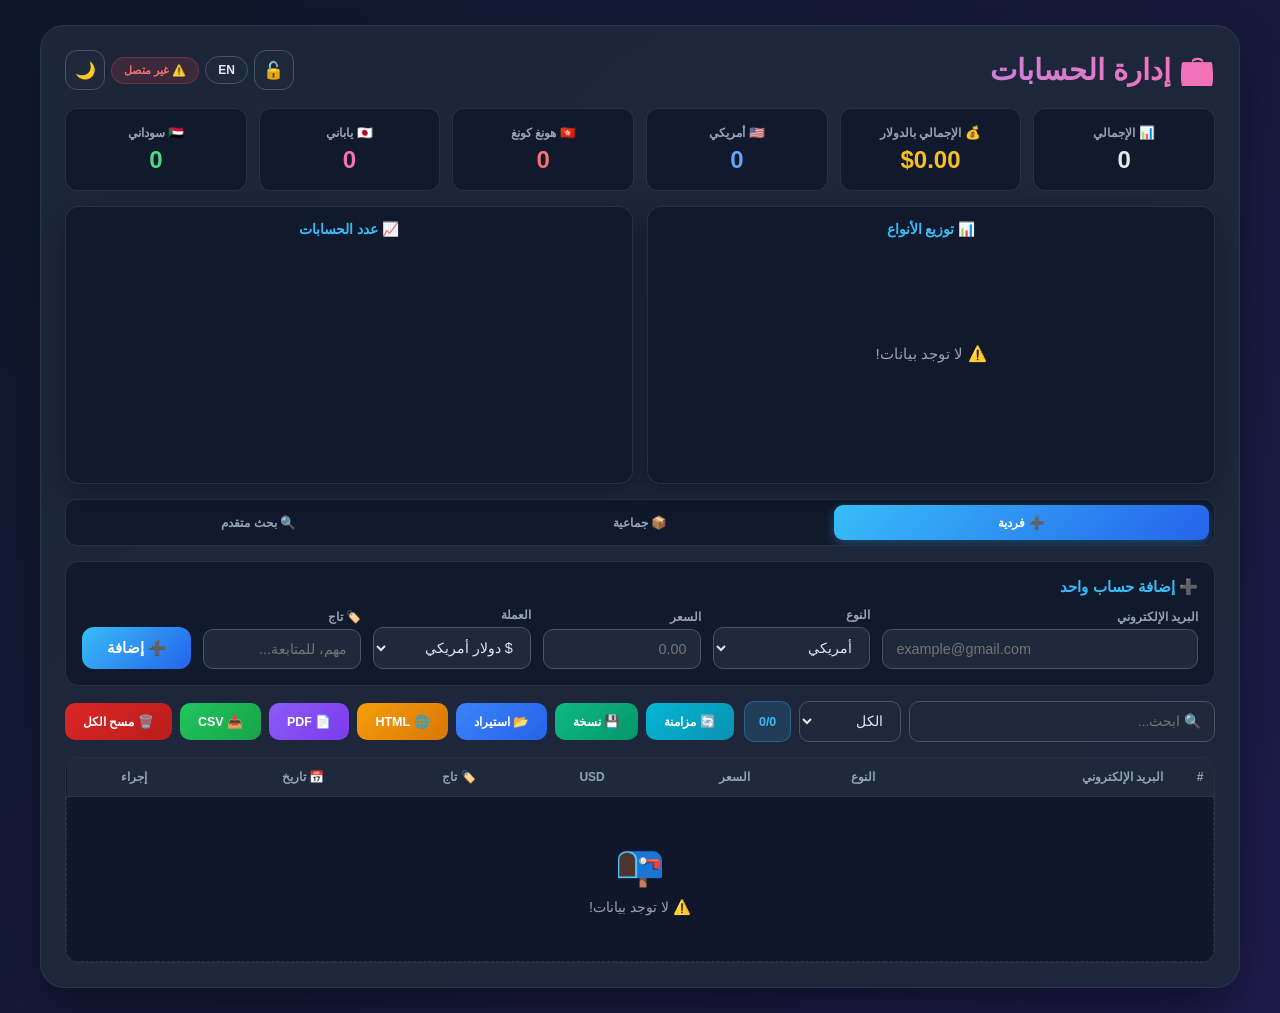
==== index.html @ 97b6fb20 "Add files via upload" ====
<!DOCTYPE html>
<html lang="ar" dir="rtl">
<head>
<meta charset="UTF-8">
<meta name="viewport" content="width=device-width,initial-scale=1">
<title data-i18n="title">إدارة الحسابات</title>
<link rel="stylesheet" href="style.css">
<link rel="manifest" href="manifest.json">
<meta name="theme-color" content="#0f172a">
<meta name="apple-mobile-web-app-capable" content="yes">
<meta name="apple-mobile-web-app-status-bar-style" content="black-translucent">
<meta name="apple-mobile-web-app-title" content="حساباتي">
</head>
<body>
<div class="c">
<div class="hd">
<h1>💼 <span data-i18n="appTitle">إدارة الحسابات</span></h1>
<div class="hd-actions">
<button class="lang-btn" onclick="toggleLang()" id="langBtn">EN</button>
<span class="ss syncing" id="ss">⏳</span>
<button class="ib" onclick="toggleTheme()" id="tb">🌙</button>
</div>
</div>

<div class="sg">
<div class="sc" onclick="filterByType('all')"><span class="l" data-i18n="total">📊 الإجمالي</span><span class="v" id="tc">0</span></div>
<div class="sc"><span class="l" data-i18n="usdTotal">💰 USD</span><span class="v gold" id="tu">$0.00</span></div>
<div class="sc" onclick="filterByType('أمريكي')"><span class="l">🇺🇸 <span data-i18n="american">أمريكي</span></span><span class="v blue" id="ta">0</span></div>
<div class="sc" onclick="filterByType('هونغ كونغ')"><span class="l">🇭🇰 <span data-i18n="hongkong">هونغ كونغ</span></span><span class="v red" id="th">0</span></div>
<div class="sc" onclick="filterByType('ياباني')"><span class="l">🇯🇵 <span data-i18n="japanese">ياباني</span></span><span class="v pink" id="tj">0</span></div>
<div class="sc" onclick="filterByType('سوداني')"><span class="l">🇸🇩 <span data-i18n="sudanese">سوداني</span></span><span class="v sudan" id="tsd">0</span></div>
</div>

<div class="charts-row">
<div class="chart-card">
<h4 data-i18n="pieChart">📊 توزيع الأنواع</h4>
<svg id="pieChart" viewBox="0 0 200 200"></svg>
</div>
<div class="chart-card">
<h4 data-i18n="barChart">📈 عدد الحسابات</h4>
<svg id="barChart" viewBox="0 0 400 200"></svg>
</div>
</div>

<div class="tb">
<button class="tbb active" onclick="switchTab('single',this)" data-i18n="single">➕ فردية</button>
<button class="tbb" onclick="switchTab('bulk',this)" data-i18n="bulk">📦 جماعية</button>
<button class="tbb" onclick="switchTab('filters',this)" data-i18n="advancedFilters">🔍 بحث متقدم</button>
</div>

<div class="tc active" id="tab-single">
<h3 data-i18n="addSingle">➕ إضافة حساب واحد</h3>
<div class="af">
<div class="fg"><label data-i18n="email">البريد الإلكتروني</label><input type="email" id="ei" placeholder="example@gmail.com" dir="ltr"></div>
<div class="fg"><label data-i18n="type">النوع</label>
<select id="ti" onchange="updateFF()">
<option value="أمريكي" data-i18n="american">🇺🇸 أمريكي</option>
<option value="هونغ كونغ" data-i18n="hongkong">🇭🇰 هونغ كونغ</option>
<option value="ياباني" data-i18n="japanese">🇯🇵 ياباني</option>
<option value="سوداني" data-i18n="sudanese">🇸🇩 سوداني</option>
</select></div>
<div class="fg" id="pg"><label data-i18n="price">السعر</label><input type="number" id="pi" placeholder="0.00" min="0" step="0.01"></div>
<div class="fg"><label data-i18n="currency">العملة</label><select id="ci" onchange="updateCurrencyDisplay()"></select></div>
<div class="fg" id="tagGroup"><label data-i18n="tag">🏷️ تاج (اختياري)</label><input type="text" id="tagi" placeholder="مهم، للمتابعة..." maxlength="30"></div>
<button onclick="addAccount()" data-i18n="addBtn">➕ إضافة</button>
</div>
</div>

<div class="tc" id="tab-bulk">
<h3 data-i18n="addBulk">📦 إضافة جماعية</h3>
<div class="hb">
<strong data-i18n="hintTitle">🧠 النظام يستوعب أي صيغة:</strong><br>
<code>user@gmail.com 50 أمريكي مهم</code><br>
<code>ahmed@gmail.com سوداني</code><br>
<code>test@x.com 100 SAR مميز</code>
</div>
<div class="bf">
<textarea id="bi" placeholder="الصق الإيميلات هنا..."></textarea>
<div class="bo">
<div class="fg"><label data-i18n="defaultType">النوع الافتراضي</label><select id="bdt"><option value="أمريكي" data-i18n="american">🇺🇸 أمريكي</option><option value="هونغ كونغ" data-i18n="hongkong">🇭🇰 هونغ كونغ</option><option value="ياباني" data-i18n="japanese">🇯🇵 ياباني</option><option value="سوداني" data-i18n="sudanese">🇸🇩 سوداني</option></select></div>
<div class="fg"><label data-i18n="duplicate">التكرار</label><select id="bda"><option value="skip" data-i18n="skip">تخطي</option><option value="update" data-i18n="update">تحديث</option></select></div>
</div>
<div class="ba">
<button class="p" onclick="bulkAdd()" data-i18n="addAll">📥 إضافة الكل</button>
<button class="s" onclick="loadExample()" data-i18n="example">📋 مثال</button>
<button class="s" onclick="clearBulkInput()" data-i18n="clear">🧹 تفريغ</button>
</div>
</div>
</div>

<div class="tc" id="tab-filters">
<h3 data-i18n="advancedSearch">🔍 بحث متقدم</h3>
<div class="af" style="display:flex;flex-direction:column;gap:12px">
<div class="fg"><label data-i18n="priceFrom">السعر من (USD)</label><input type="number" id="pFrom" placeholder="0" min="0" step="0.01"></div>
<div class="fg"><label data-i18n="priceTo">السعر إلى (USD)</label><input type="number" id="pTo" placeholder="9999" min="0" step="0.01"></div>
<div class="fg"><label data-i18n="dateFrom">التاريخ من</label><input type="date" id="dFrom"></div>
<div class="fg"><label data-i18n="dateTo">التاريخ إلى</label><input type="date" id="dTo"></div>
<button onclick="applyAdvancedFilter()" data-i18n="applyFilter">🔍 تطبيق البحث</button>
<button onclick="clearAdvancedFilter()" style="background:#475569" data-i18n="clearFilter">🧹 مسح البحث</button>
</div>
</div>

<div class="ct">
<div class="sr">
<input type="text" id="si" placeholder="🔍 ابحث..." oninput="renderAccounts()" data-i18n="search">
<select id="ft" onchange="renderAccounts()">
<option value="all" data-i18n="all">الكل</option>
<option value="أمريكي" data-i18n="american">🇺🇸 أمريكي</option>
<option value="هونغ كونغ" data-i18n="hongkong">🇭🇰 هونغ كونغ</option>
<option value="ياباني" data-i18n="japanese">🇯🇵 ياباني</option>
<option value="سوداني" data-i18n="sudanese">🇸🇩 سوداني</option>
</select>
<span class="fc" id="fc">0/0</span>
</div>
<div class="ar">
<button class="bn sync" onclick="forceSync()" data-i18n="sync">🔄 مزامنة</button>
<button class="bn backup" onclick="exportBackup()" data-i18n="backup">💾 نسخة</button>
<button class="bn restore" onclick="triggerImport()" data-i18n="restore">📂 استيراد</button>
<button class="bn html" onclick="exportToHTML()" data-i18n="html">🌐 HTML</button>
<button class="bn pdf" onclick="exportToPDF()" data-i18n="pdf">📄 PDF</button>
<button class="bn csv" onclick="exportToCSV()" data-i18n="csv">📥 CSV</button>
<button class="bn clear" onclick="openClearModal()" data-i18n="clearAll">🗑️ مسح الكل</button>
</div>
<input type="file" id="if" accept=".json" style="display:none" onchange="importBackup(event)">
</div>

<div class="av">
<div class="cs" id="cc"></div>
<div class="tv">
<div class="tw">
<table>
<thead><tr>
<th style="width:40px">#</th>
<th data-i18n="email">البريد</th>
<th data-i18n="type">النوع</th>
<th data-i18n="price">السعر</th>
<th>USD</th>
<th data-i18n="tag">🏷️ تاج</th>
<th data-i18n="date">📅 تاريخ</th>
<th style="width:90px" data-i18n="actions">إجراء</th>
</tr></thead>
<tbody id="at"></tbody>
</table>
</div>
</div>
</div>
</div>

<div class="mo" id="cm">
<div class="m">
<h3 data-i18n="confirmClear">⚠️ تأكيد المسح</h3>
<p data-i18n="confirmClearMsg">هل أنت متأكد من مسح جميع الحسابات؟ لا يمكن التراجع!</p>
<div class="ma">
<button class="mc" onclick="closeClearModal()" data-i18n="cancel">❌ إلغاء</button>
<button class="mf" onclick="confirmClearAll()" data-i18n="delete">🗑️ مسح</button>
</div>
</div>
</div>

<div class="ts" id="tst"></div>

<script src="auth.js"></script>
<script src="lang.js"></script>
<script src="app.js"></script>
<script>
if('serviceWorker' in navigator){navigator.serviceWorker.register('sw.js').catch(e=>console.log('SW fail',e))}
</script>
</body>
</html>
---- style.css ----
:root{--bg:linear-gradient(135deg,#0f172a,#1e1b4b);--cb:rgba(30,41,59,.9);--br:rgba(51,65,85,.6);--tx:#e2e8f0;--tx2:#94a3b8;--ib:#1e293b;--ibr:#475569;--sb:rgba(15,23,42,.8);--ci:rgba(15,23,42,.6);--sh:0 10px 30px rgba(0,0,0,.3)}
body.light-mode{--bg:linear-gradient(135deg,#f0f4f8,#e2e8f0);--cb:rgba(255,255,255,.98);--br:#cbd5e1;--tx:#1e293b;--tx2:#64748b;--ib:#f8fafc;--ibr:#cbd5e1;--sb:#fff;--ci:#f8fafc;--sh:0 10px 30px rgba(0,0,0,.08)}
*{margin:0;padding:0;box-sizing:border-box;font-family:'Segoe UI',Tahoma,sans-serif;transition:background-color .3s,color .3s,border-color .3s}
body{background:var(--bg);color:var(--tx);padding:12px;min-height:100vh;display:flex;flex-direction:column;align-items:center}
.c{width:100%;max-width:1200px;background:var(--cb);backdrop-filter:blur(12px);border-radius:20px;padding:16px;box-shadow:0 25px 50px -12px rgba(0,0,0,.5);border:1px solid var(--br)}
.hd{display:flex;justify-content:space-between;align-items:center;margin-bottom:18px;gap:10px;flex-wrap:wrap}
.hd h1{font-size:1.25rem;background:linear-gradient(to right,#38bdf8,#a78bfa,#f472b6);-webkit-background-clip:text;-webkit-text-fill-color:transparent;font-weight:800;flex:1;min-width:150px}
.hd-actions{display:flex;gap:6px;align-items:center;flex-wrap:wrap}
.ib{background:var(--ib);border:1px solid var(--ibr);color:var(--tx);width:40px;height:40px;border-radius:12px;cursor:pointer;font-size:1.05rem;display:flex;align-items:center;justify-content:center;flex-shrink:0}
.ib:active{transform:scale(.95)}
.ss{font-size:.7rem;padding:6px 12px;border-radius:50px;font-weight:700;white-space:nowrap}
.ss.online{background:rgba(34,197,94,.15);color:#4ade80;border:1px solid rgba(34,197,94,.3)}
.ss.offline{background:rgba(239,68,68,.15);color:#f87171;border:1px solid rgba(239,68,68,.3)}
.ss.syncing{background:rgba(251,191,36,.15);color:#fbbf24;border:1px solid rgba(251,191,36,.3)}
.lang-btn{padding:6px 12px;border-radius:50px;background:var(--ib);border:1px solid var(--ibr);color:var(--tx);font-weight:700;font-size:.75rem;cursor:pointer;white-space:nowrap}
.sg{display:grid;grid-template-columns:repeat(2,1fr);gap:8px;margin-bottom:15px}
.sc{background:var(--sb);padding:12px 8px;border-radius:12px;border:1px solid var(--br);text-align:center;cursor:pointer;transition:.2s}
.sc:hover{transform:translateY(-2px);border-color:#38bdf8}
.sc .l{color:var(--tx2);font-size:.7rem;margin-bottom:6px;display:block;white-space:nowrap;overflow:hidden;text-overflow:ellipsis;font-weight:600}
.sc .v{font-size:1.2rem;font-weight:800;display:block}
.sc .v.gold{color:#fbbf24}
.sc .v.blue{color:#60a5fa}
.sc .v.red{color:#f87171}
.sc .v.pink{color:#f472b6}
.sc .v.sudan{color:#4ade80}
.sc .v.green{color:#22c55e}
.charts-row{display:grid;grid-template-columns:1fr;gap:12px;margin-bottom:15px}
.chart-card{background:var(--sb);padding:14px;border-radius:14px;border:1px solid var(--br);box-shadow:var(--sh)}
.chart-card h4{color:#38bdf8;font-size:.85rem;margin-bottom:12px;text-align:center;font-weight:700}
.chart-card svg{width:100%;height:auto;max-height:220px;display:block}
.tb{display:flex;gap:6px;margin-bottom:15px;background:var(--sb);padding:5px;border-radius:12px;border:1px solid var(--br);overflow-x:auto;-webkit-overflow-scrolling:touch}
.tbb{flex:1;min-width:90px;padding:10px 12px;border:none;border-radius:9px;background:transparent;color:var(--tx2);font-weight:700;font-size:.78rem;cursor:pointer;white-space:nowrap;transition:.2s}
.tbb.active{background:linear-gradient(135deg,#38bdf8,#2563eb);color:#fff;box-shadow:0 4px 12px rgba(56,189,248,.3)}
.tc{display:none;background:var(--sb);padding:16px;border-radius:14px;border:1px solid var(--br);margin-bottom:15px}
.tc.active{display:block}
.tc h3{color:#38bdf8;margin-bottom:12px;font-size:.95rem;font-weight:700}
.af{display:flex;flex-direction:column;gap:10px}
.fg{display:flex;flex-direction:column;gap:5px}
.fg label{font-size:.75rem;color:var(--tx2);font-weight:600}
.af input,.af select,.bf input,.bf select{padding:11px 13px;border-radius:10px;border:1px solid var(--ibr);background:var(--ib);color:var(--tx);font-size:.9rem;outline:none;width:100%;transition:.2s}
.af input:focus,.af select:focus,.bf input:focus,.bf select:focus{border-color:#38bdf8;box-shadow:0 0 0 3px rgba(56,189,248,.15)}
.af button{padding:13px;border:none;border-radius:12px;background:linear-gradient(135deg,#38bdf8,#2563eb);color:#fff;font-weight:700;font-size:.92rem;cursor:pointer;margin-top:5px;transition:.2s}
.af button:active{transform:scale(.98)}
.cd{background:var(--ib);border:1px dashed var(--ibr);padding:11px 13px;border-radius:10px;color:var(--tx2);font-size:.88rem;display:flex;align-items:center;gap:8px;justify-content:center}
.cd strong{color:#38bdf8;font-size:.95rem}
.hn{display:none!important}
.bf{display:flex;flex-direction:column;gap:10px}
.bf textarea{width:100%;min-height:140px;padding:13px;border-radius:12px;border:1px solid var(--ibr);background:var(--ib);color:var(--tx);font-size:.85rem;outline:none;font-family:'Courier New',monospace;line-height:1.6;direction:ltr;text-align:left;resize:vertical}
.bo{display:grid;grid-template-columns:1fr 1fr;gap:10px}
.ba{display:grid;grid-template-columns:1fr 1fr;gap:8px}
.ba button{padding:12px;border:none;border-radius:10px;background:linear-gradient(135deg,#38bdf8,#2563eb);color:#fff;font-weight:700;font-size:.85rem;cursor:pointer}
.ba .p{grid-column:span 2;background:linear-gradient(135deg,#22c55e,#16a34a)}
.ba .s{background:#475569}
.hb{background:rgba(56,189,248,.1);border:1px solid rgba(56,189,248,.3);border-radius:12px;padding:12px;color:#38bdf8;font-size:.78rem;line-height:1.7;margin-bottom:12px}
.hb code{background:var(--ib);padding:2px 6px;border-radius:4px;color:#fbbf24;font-family:'Courier New',monospace;direction:ltr;display:inline-block;font-size:.72rem;margin:2px 0}
.ct{display:flex;flex-direction:column;gap:10px;margin-bottom:15px}
.sr{display:grid;grid-template-columns:1fr auto auto;gap:8px}
.sr input,.sr select{padding:11px 13px;border-radius:10px;border:1px solid var(--ibr);background:var(--ib);color:var(--tx);font-size:.85rem;outline:none;width:100%}
.fc{background:rgba(56,189,248,.15);color:#38bdf8;padding:11px 14px;border-radius:10px;font-size:.78rem;font-weight:700;border:1px solid rgba(56,189,248,.3);text-align:center;white-space:nowrap;display:flex;align-items:center}
.ar{display:grid;grid-template-columns:1fr 1fr;gap:8px}
.bn{padding:12px 10px;border:none;border-radius:10px;color:#fff;font-weight:700;font-size:.78rem;cursor:pointer;width:100%;transition:.2s;white-space:nowrap}
.bn:active{transform:scale(.97)}
.bn.sync{background:linear-gradient(135deg,#06b6d4,#0891b2)}
.bn.backup{background:linear-gradient(135deg,#10b981,#059669)}
.bn.restore{background:linear-gradient(135deg,#3b82f6,#2563eb)}
.bn.html{background:linear-gradient(135deg,#f59e0b,#d97706)}
.bn.pdf{background:linear-gradient(135deg,#8b5cf6,#7c3aed)}
.bn.csv{background:linear-gradient(135deg,#22c55e,#16a34a)}
.bn.clear{background:linear-gradient(135deg,#dc2626,#b91c1c);grid-column:span 2}
.cs{display:flex;flex-direction:column;gap:10px}
.ac{background:var(--ci);border:1px solid var(--br);border-radius:14px;padding:14px;display:flex;flex-direction:column;gap:10px;box-shadow:var(--sh)}
.ach{display:flex;justify-content:space-between;align-items:center;gap:10px;flex-wrap:wrap}
.aci{color:var(--tx2);font-size:.75rem;font-weight:700}
.ace{display:flex;align-items:center;gap:8px;direction:ltr;background:rgba(56,189,248,.05);border-radius:10px;padding:10px 12px;border:1px solid rgba(56,189,248,.15)}
.acet{flex:1;color:var(--tx);font-weight:600;font-size:.88rem;word-break:break-all;line-height:1.4}
.accp{background:rgba(56,189,248,.15);border:1px solid rgba(56,189,248,.3);color:#38bdf8;padding:6px 10px;border-radius:8px;cursor:pointer;font-size:.85rem;flex-shrink:0}
.acin{display:grid;grid-template-columns:1fr 1fr;gap:8px}
.acii{background:rgba(56,189,248,.05);border:1px solid var(--br);border-radius:10px;padding:10px;text-align:center}
.acil{color:var(--tx2);font-size:.7rem;margin-bottom:4px;font-weight:600}
.aca{display:grid;grid-template-columns:1fr 1fr;gap:8px}
.aca button{padding:11px;border:none;border-radius:10px;font-weight:700;font-size:.85rem;cursor:pointer;color:#fff}
.aca .edit{background:#3b82f6}
.aca .del{background:#ef4444}
.aca .save{background:#22c55e}
.aca .cancel{background:#64748b}
.tv{display:none}
.tw{overflow-x:auto;border-radius:14px;border:1px solid var(--br);background:var(--sb);-webkit-overflow-scrolling:touch}
table{width:100%;border-collapse:collapse;min-width:900px}
thead{background:var(--ib)}
th{padding:12px 10px;text-align:right;font-weight:700;color:var(--tx2);font-size:.75rem;border-bottom:1px solid var(--br);white-space:nowrap}
td{padding:12px 10px;border-bottom:1px solid var(--br);font-size:.85rem;vertical-align:middle}
.ec{min-width:200px;max-width:280px}
.ecn{display:flex;align-items:center;gap:10px;direction:ltr}
.et{flex:1;color:var(--tx);font-weight:500;word-break:break-all;line-height:1.4;font-size:.88rem}
.cpb{background:rgba(56,189,248,.15);border:1px solid rgba(56,189,248,.3);color:#38bdf8;padding:5px 9px;border-radius:8px;cursor:pointer;font-size:.8rem;flex-shrink:0}
.typ{padding:5px 10px;border-radius:50px;font-size:.7rem;font-weight:700;display:inline-block;white-space:nowrap}
.t-أمريكي{background:rgba(59,130,246,.2);color:#60a5fa;border:1px solid rgba(59,130,246,.3)}
.t-هونغ-كونغ{background:rgba(239,68,68,.2);color:#f87171;border:1px solid rgba(239,68,68,.3)}
.t-ياباني{background:rgba(244,114,182,.2);color:#f472b6;border:1px solid rgba(244,114,182,.3)}
.t-سوداني{background:rgba(34,197,94,.2);color:#4ade80;border:1px solid rgba(34,197,94,.3)}
body.light-mode .t-أمريكي{background:#dbeafe;color:#2563eb;border-color:#93c5fd}
body.light-mode .t-هونغ-كونغ{background:#fee2e2;color:#dc2626;border-color:#fca5a5}
body.light-mode .t-ياباني{background:#fce7f3;color:#db2777;border-color:#f9a8d4}
body.light-mode .t-سوداني{background:#dcfce7;color:#16a34a;border-color:#86efac}
.tag-badge{background:rgba(168,85,247,.2);color:#c084fc;border:1px solid rgba(168,85,247,.3);padding:3px 10px;border-radius:50px;font-size:.7rem;font-weight:700;display:inline-block;margin:2px}
.pc{color:#fbbf24;font-weight:700;font-size:.88rem;white-space:nowrap}
.emc{color:var(--tx2);font-size:.95rem}
.uc{color:#22c55e;font-weight:700;font-size:.85rem;white-space:nowrap}
.date-cell{color:var(--tx2);font-size:.72rem;white-space:nowrap}
.acs{display:flex;gap:6px;white-space:nowrap}
.acs button{padding:7px 10px;border:none;border-radius:8px;font-weight:600;cursor:pointer;font-size:.8rem}
.edit{background:#3b82f6;color:#fff}
.del{background:#ef4444;color:#fff}
.save{background:#22c55e;color:#fff}
.cancel{background:#64748b;color:#fff}
.es{text-align:center;padding:45px 20px;color:var(--tx2);font-size:.9rem;background:var(--ci);border-radius:14px;border:1px dashed var(--br)}
.es .ic{font-size:2.5rem;margin-bottom:10px;display:block}
.ts{position:fixed;top:15px;left:50%;transform:translateX(-50%) translateY(-100px);background:linear-gradient(135deg,#22c55e,#16a34a);color:#fff;padding:13px 22px;border-radius:12px;font-weight:700;font-size:.85rem;box-shadow:0 10px 30px rgba(34,197,94,.4);z-index:9999;transition:transform .4s ease;max-width:90%;text-align:center}
.ts.error{background:linear-gradient(135deg,#ef4444,#dc2626)}
.ts.warning{background:linear-gradient(135deg,#f59e0b,#d97706)}
.ts.info{background:linear-gradient(135deg,#3b82f6,#2563eb)}
.ts.show{transform:translateX(-50%) translateY(0)}
.mo{position:fixed;inset:0;background:rgba(0,0,0,.7);display:none;align-items:center;justify-content:center;z-index:10000;padding:20px;backdrop-filter:blur(5px)}
.mo.show{display:flex}
.m{background:var(--cb);padding:22px;border-radius:18px;max-width:400px;width:100%;border:1px solid var(--br);box-shadow:0 25px 50px rgba(0,0,0,.5)}
.m h3{color:#ef4444;margin-bottom:12px;font-size:1.05rem}
.m p{color:var(--tx2);margin-bottom:18px;line-height:1.6;font-size:.85rem}
.ma{display:grid;grid-template-columns:1fr 1fr;gap:10px}
.ma button{padding:12px;border:none;border-radius:10px;font-weight:700;cursor:pointer;font-size:.85rem}
.mc{background:var(--ib);color:var(--tx);border:1px solid var(--ibr)!important}
.mf{background:#ef4444;color:#fff}
@media(min-width:640px){.sg{grid-template-columns:repeat(3,1fr);gap:10px}.sc .l{font-size:.72rem}.sc .v{font-size:1.3rem}}
@media(min-width:768px){body{padding:25px}.c{padding:24px;border-radius:24px}.hd h1{font-size:1.8rem}.sg{grid-template-columns:repeat(6,1fr);gap:12px}.sc{padding:16px 10px}.sc .l{font-size:.78rem}.sc .v{font-size:1.5rem}.charts-row{grid-template-columns:1fr 1fr;gap:14px}.af{display:grid;grid-template-columns:2fr 1fr 1fr 1fr 1fr auto;gap:12px;align-items:end}.af button{margin-top:0;padding:12px 25px;white-space:nowrap}.ba{grid-template-columns:1fr 1fr 1fr}.ba .p{grid-column:span 1}.ct{flex-direction:row;flex-wrap:wrap;align-items:center}.sr{flex:1;min-width:300px}.ar{display:flex;gap:8px;flex-wrap:wrap}.ar .bn{width:auto;padding:11px 18px}.clear{grid-column:auto}.cs{display:none}.tv{display:block}}
CSSEOF
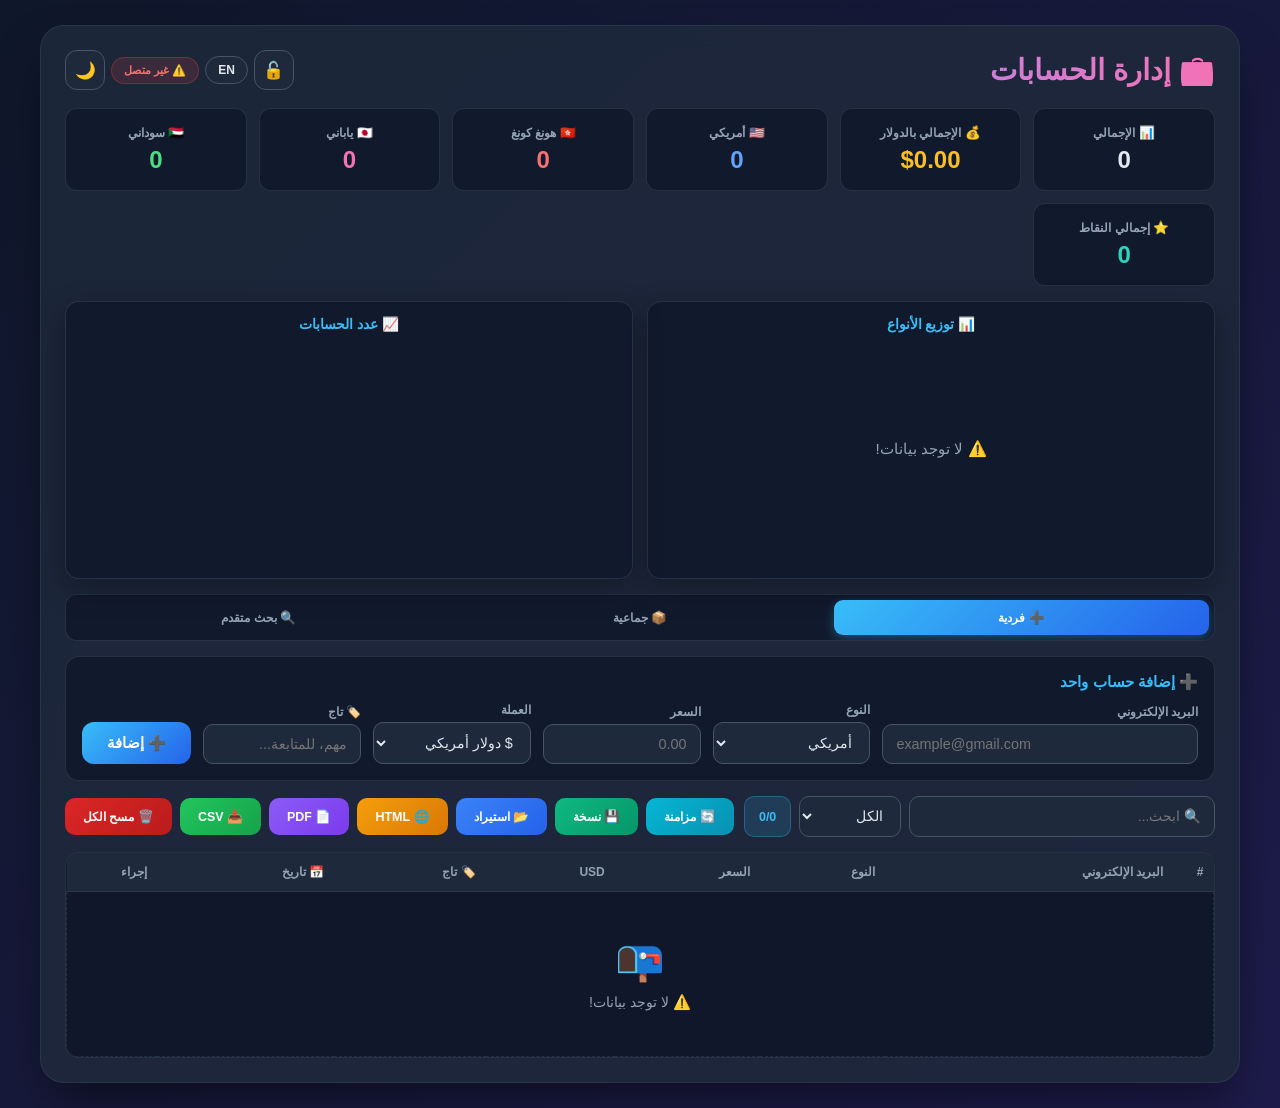
==== commit 8f5aa776: "Add points.js script to index.html" ====
--- a/index.html
+++ b/index.html
@@ -162,8 +162,9 @@
 <script src="auth.js"></script>
 <script src="lang.js"></script>
 <script src="app.js"></script>
+<script src="points.js"></script>
 <script>
 if('serviceWorker' in navigator){navigator.serviceWorker.register('sw.js').catch(e=>console.log('SW fail',e))}
 </script>
 </body>
-</html>+</html>
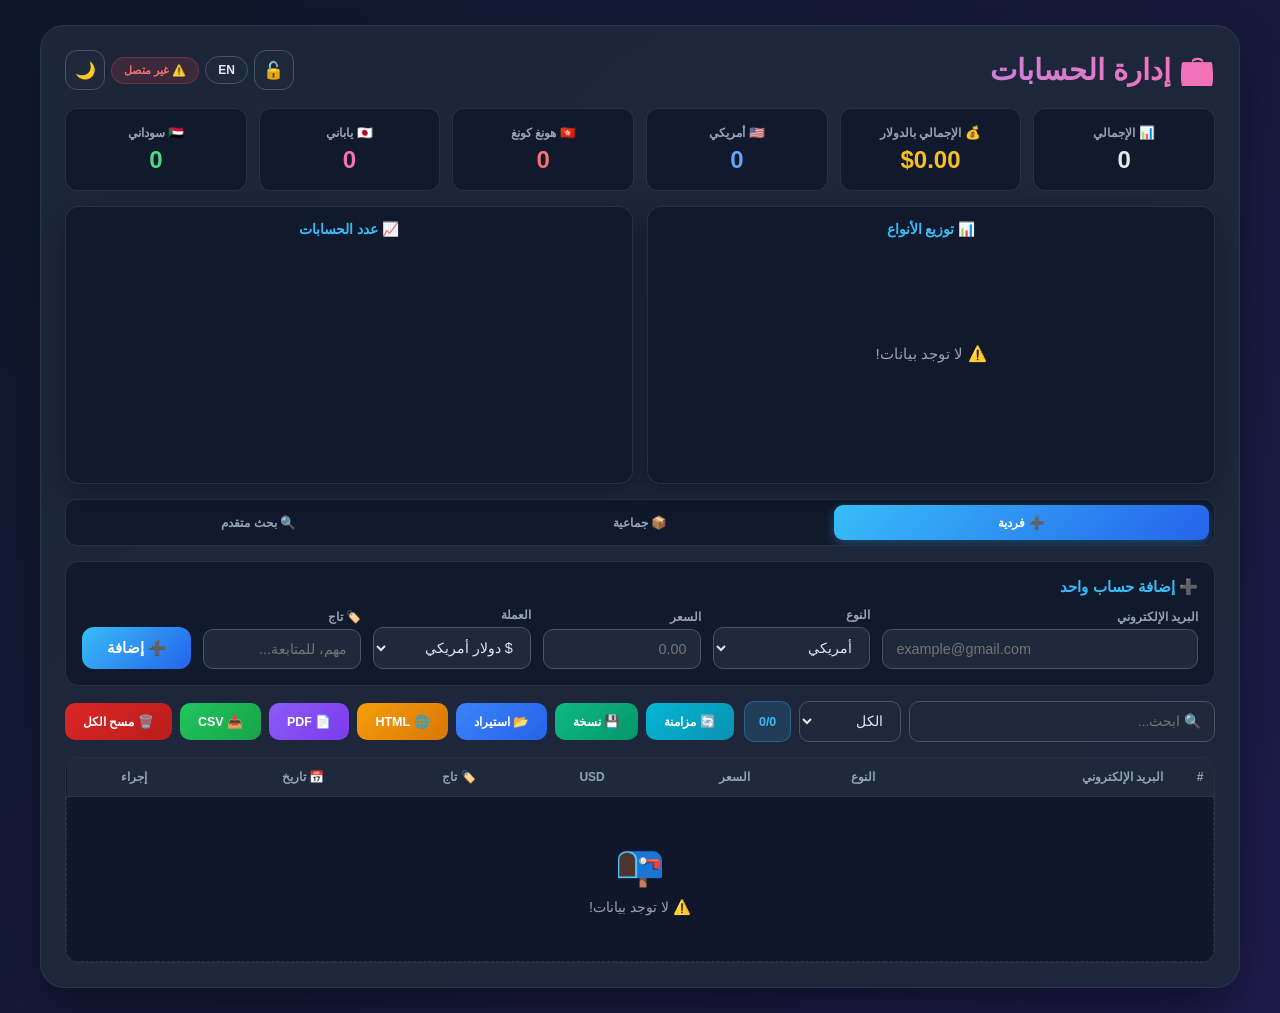
==== commit 6f4f3db3: "Add files via upload" ====
--- a/index.html
+++ b/index.html
@@ -162,9 +162,8 @@
 <script src="auth.js"></script>
 <script src="lang.js"></script>
 <script src="app.js"></script>
-<script src="points.js"></script>
 <script>
 if('serviceWorker' in navigator){navigator.serviceWorker.register('sw.js').catch(e=>console.log('SW fail',e))}
 </script>
 </body>
-</html>
+</html>
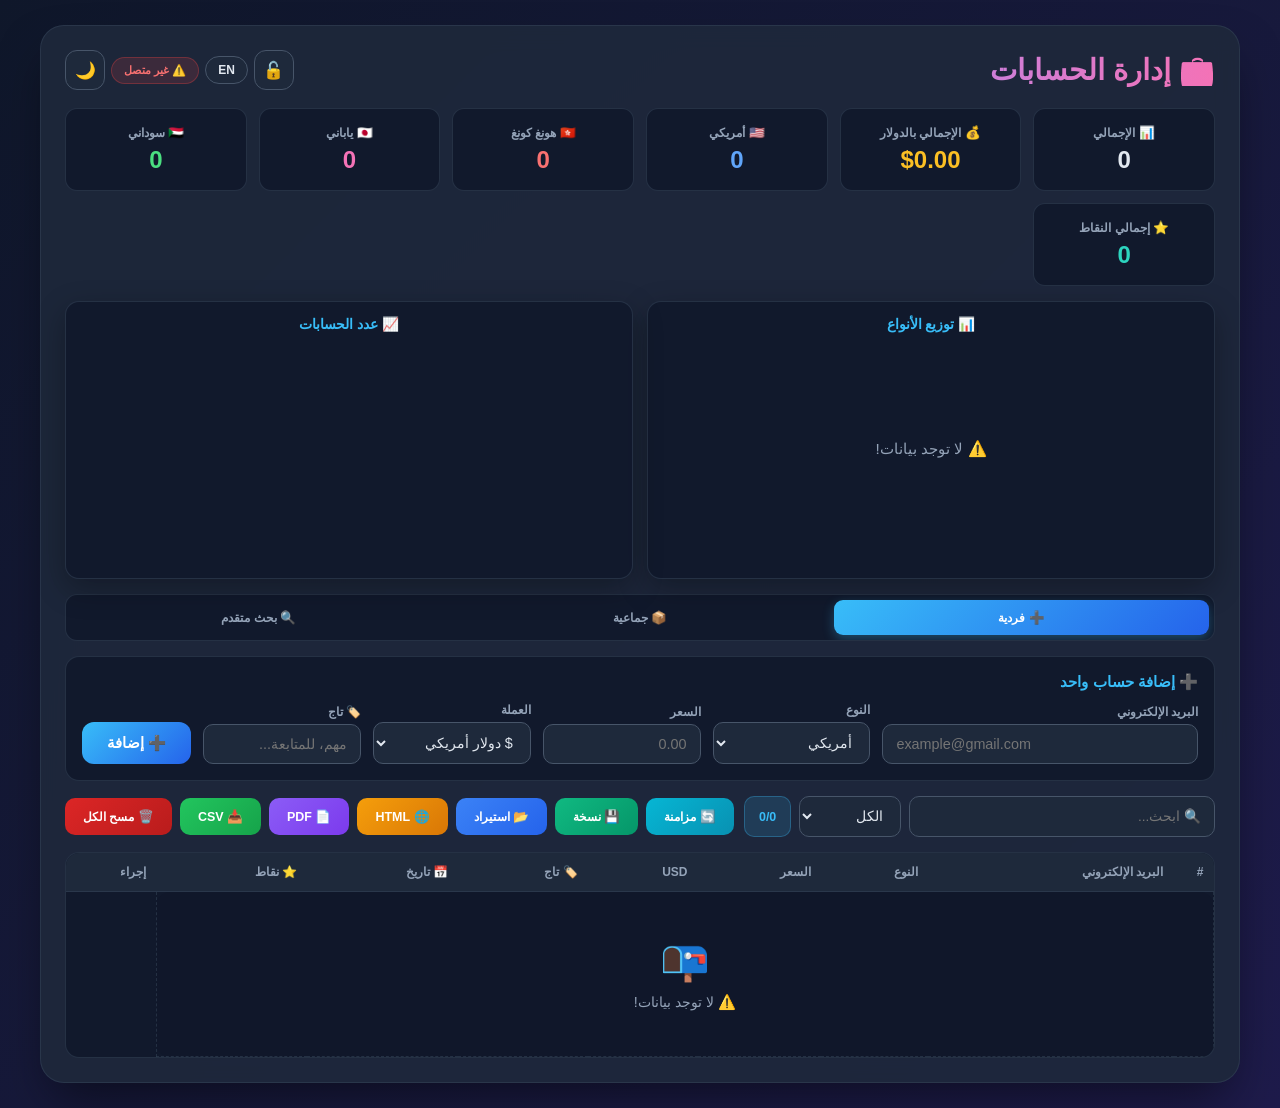
==== commit 8ff945e1: "Create index.html" ====
--- a/index.html
+++ b/index.html
@@ -29,6 +29,7 @@
 <div class="sc" onclick="filterByType('هونغ كونغ')"><span class="l">🇭🇰 <span data-i18n="hongkong">هونغ كونغ</span></span><span class="v red" id="th">0</span></div>
 <div class="sc" onclick="filterByType('ياباني')"><span class="l">🇯🇵 <span data-i18n="japanese">ياباني</span></span><span class="v pink" id="tj">0</span></div>
 <div class="sc" onclick="filterByType('سوداني')"><span class="l">🇸🇩 <span data-i18n="sudanese">سوداني</span></span><span class="v sudan" id="tsd">0</span></div>
+<div class="sc"><span class="l">⭐ إجمالي النقاط</span><span class="v" id="tp" style="color:#2dd4bf">0</span></div>
 </div>
 
 <div class="charts-row">
@@ -137,6 +138,7 @@
 <th>USD</th>
 <th data-i18n="tag">🏷️ تاج</th>
 <th data-i18n="date">📅 تاريخ</th>
+<th>⭐ نقاط</th>
 <th style="width:90px" data-i18n="actions">إجراء</th>
 </tr></thead>
 <tbody id="at"></tbody>
@@ -162,8 +164,9 @@
 <script src="auth.js"></script>
 <script src="lang.js"></script>
 <script src="app.js"></script>
+<script src="points.js"></script>
 <script>
 if('serviceWorker' in navigator){navigator.serviceWorker.register('sw.js').catch(e=>console.log('SW fail',e))}
 </script>
 </body>
-</html>+  </html>
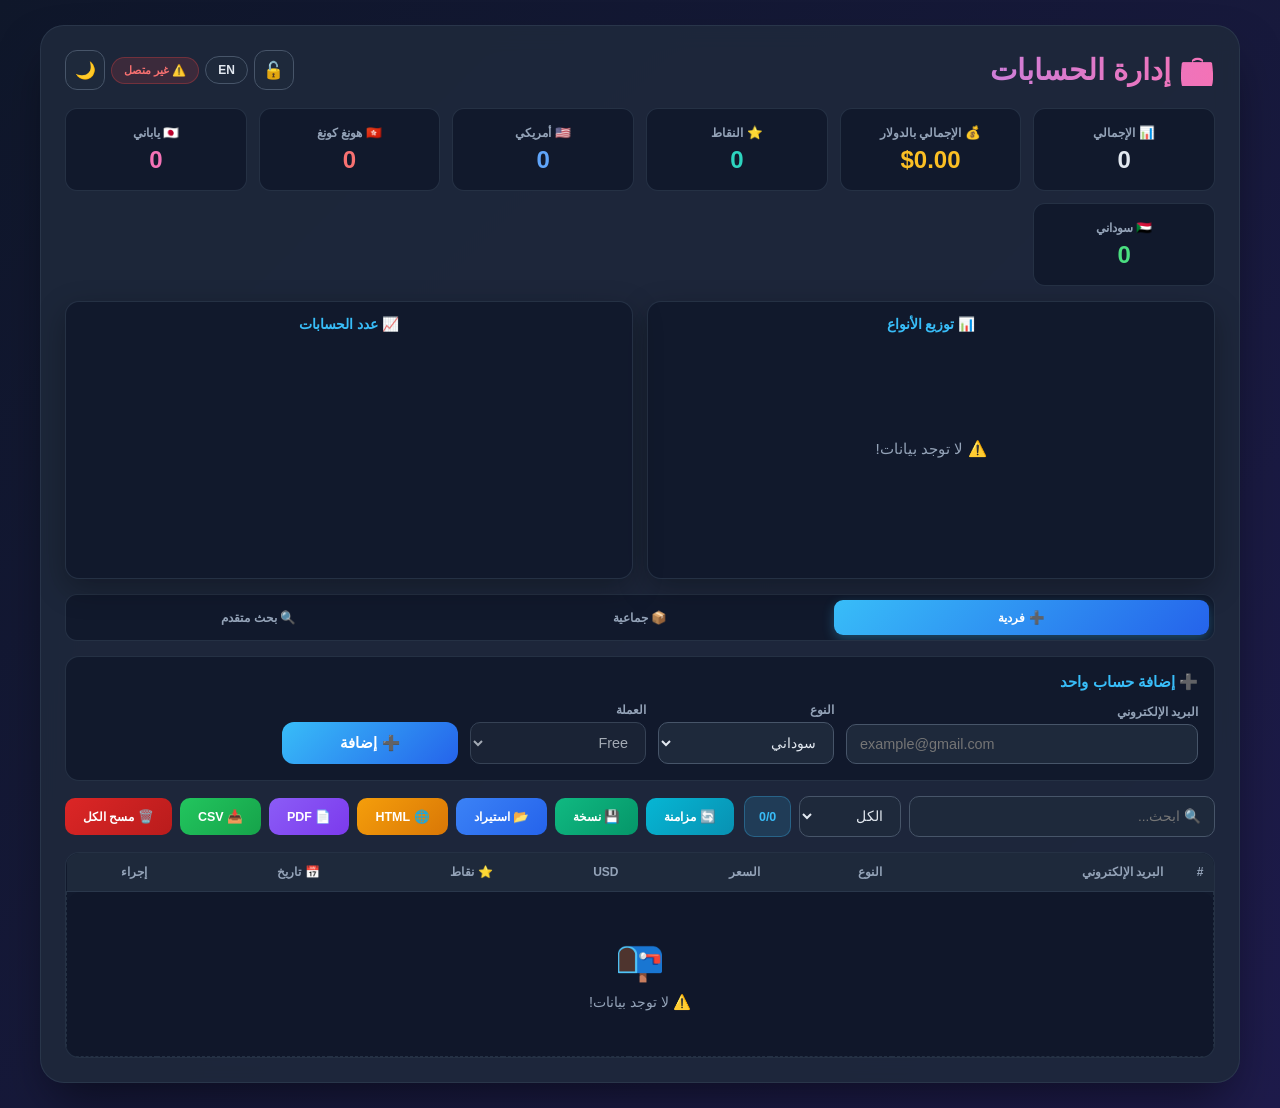
==== commit ac91f6b1: "Create index.html for account management app Add initial HTML structure for account management appli" ====
--- a/index.html
+++ b/index.html
@@ -7,9 +7,6 @@
 <link rel="stylesheet" href="style.css">
 <link rel="manifest" href="manifest.json">
 <meta name="theme-color" content="#0f172a">
-<meta name="apple-mobile-web-app-capable" content="yes">
-<meta name="apple-mobile-web-app-status-bar-style" content="black-translucent">
-<meta name="apple-mobile-web-app-title" content="حساباتي">
 </head>
 <body>
 <div class="c">
@@ -25,11 +22,11 @@
 <div class="sg">
 <div class="sc" onclick="filterByType('all')"><span class="l" data-i18n="total">📊 الإجمالي</span><span class="v" id="tc">0</span></div>
 <div class="sc"><span class="l" data-i18n="usdTotal">💰 USD</span><span class="v gold" id="tu">$0.00</span></div>
+<div class="sc"><span class="l">⭐ النقاط</span><span class="v" id="tp" style="color:#2dd4bf">0</span></div>
 <div class="sc" onclick="filterByType('أمريكي')"><span class="l">🇺🇸 <span data-i18n="american">أمريكي</span></span><span class="v blue" id="ta">0</span></div>
 <div class="sc" onclick="filterByType('هونغ كونغ')"><span class="l">🇭🇰 <span data-i18n="hongkong">هونغ كونغ</span></span><span class="v red" id="th">0</span></div>
 <div class="sc" onclick="filterByType('ياباني')"><span class="l">🇯🇵 <span data-i18n="japanese">ياباني</span></span><span class="v pink" id="tj">0</span></div>
 <div class="sc" onclick="filterByType('سوداني')"><span class="l">🇸🇩 <span data-i18n="sudanese">سوداني</span></span><span class="v sudan" id="tsd">0</span></div>
-<div class="sc"><span class="l">⭐ إجمالي النقاط</span><span class="v" id="tp" style="color:#2dd4bf">0</span></div>
 </div>
 
 <div class="charts-row">
@@ -55,14 +52,13 @@
 <div class="fg"><label data-i18n="email">البريد الإلكتروني</label><input type="email" id="ei" placeholder="example@gmail.com" dir="ltr"></div>
 <div class="fg"><label data-i18n="type">النوع</label>
 <select id="ti" onchange="updateFF()">
+<option value="سوداني" data-i18n="sudanese">🇸🇩 سوداني</option>
 <option value="أمريكي" data-i18n="american">🇺🇸 أمريكي</option>
 <option value="هونغ كونغ" data-i18n="hongkong">🇭🇰 هونغ كونغ</option>
 <option value="ياباني" data-i18n="japanese">🇯🇵 ياباني</option>
-<option value="سوداني" data-i18n="sudanese">🇸🇩 سوداني</option>
 </select></div>
 <div class="fg" id="pg"><label data-i18n="price">السعر</label><input type="number" id="pi" placeholder="0.00" min="0" step="0.01"></div>
 <div class="fg"><label data-i18n="currency">العملة</label><select id="ci" onchange="updateCurrencyDisplay()"></select></div>
-<div class="fg" id="tagGroup"><label data-i18n="tag">🏷️ تاج (اختياري)</label><input type="text" id="tagi" placeholder="مهم، للمتابعة..." maxlength="30"></div>
 <button onclick="addAccount()" data-i18n="addBtn">➕ إضافة</button>
 </div>
 </div>
@@ -71,14 +67,14 @@
 <h3 data-i18n="addBulk">📦 إضافة جماعية</h3>
 <div class="hb">
 <strong data-i18n="hintTitle">🧠 النظام يستوعب أي صيغة:</strong><br>
-<code>user@gmail.com 50 أمريكي مهم</code><br>
+<code>user@gmail.com 50 أمريكي</code><br>
 <code>ahmed@gmail.com سوداني</code><br>
-<code>test@x.com 100 SAR مميز</code>
+<code>test@x.com 100 SAR</code>
 </div>
 <div class="bf">
 <textarea id="bi" placeholder="الصق الإيميلات هنا..."></textarea>
 <div class="bo">
-<div class="fg"><label data-i18n="defaultType">النوع الافتراضي</label><select id="bdt"><option value="أمريكي" data-i18n="american">🇺🇸 أمريكي</option><option value="هونغ كونغ" data-i18n="hongkong">🇭🇰 هونغ كونغ</option><option value="ياباني" data-i18n="japanese">🇯🇵 ياباني</option><option value="سوداني" data-i18n="sudanese">🇸🇩 سوداني</option></select></div>
+<div class="fg"><label data-i18n="defaultType">النوع الافتراضي</label><select id="bdt"><option value="سوداني" data-i18n="sudanese">🇸🇩 سوداني</option><option value="أمريكي" data-i18n="american">🇺🇸 أمريكي</option><option value="هونغ كونغ" data-i18n="hongkong">🇭🇰 هونغ كونغ</option><option value="ياباني" data-i18n="japanese">🇯🇵 ياباني</option></select></div>
 <div class="fg"><label data-i18n="duplicate">التكرار</label><select id="bda"><option value="skip" data-i18n="skip">تخطي</option><option value="update" data-i18n="update">تحديث</option></select></div>
 </div>
 <div class="ba">
@@ -106,10 +102,10 @@
 <input type="text" id="si" placeholder="🔍 ابحث..." oninput="renderAccounts()" data-i18n="search">
 <select id="ft" onchange="renderAccounts()">
 <option value="all" data-i18n="all">الكل</option>
+<option value="سوداني" data-i18n="sudanese">🇸🇩 سوداني</option>
 <option value="أمريكي" data-i18n="american">🇺🇸 أمريكي</option>
 <option value="هونغ كونغ" data-i18n="hongkong">🇭🇰 هونغ كونغ</option>
 <option value="ياباني" data-i18n="japanese">🇯🇵 ياباني</option>
-<option value="سوداني" data-i18n="sudanese">🇸🇩 سوداني</option>
 </select>
 <span class="fc" id="fc">0/0</span>
 </div>
@@ -136,9 +132,8 @@
 <th data-i18n="type">النوع</th>
 <th data-i18n="price">السعر</th>
 <th>USD</th>
-<th data-i18n="tag">🏷️ تاج</th>
+<th>⭐ نقاط</th>
 <th data-i18n="date">📅 تاريخ</th>
-<th>⭐ نقاط</th>
 <th style="width:90px" data-i18n="actions">إجراء</th>
 </tr></thead>
 <tbody id="at"></tbody>
@@ -165,8 +160,6 @@
 <script src="lang.js"></script>
 <script src="app.js"></script>
 <script src="points.js"></script>
-<script>
-if('serviceWorker' in navigator){navigator.serviceWorker.register('sw.js').catch(e=>console.log('SW fail',e))}
-</script>
+<script>if('serviceWorker' in navigator){navigator.serviceWorker.register('sw.js').catch(e=>console.log('SW fail',e))}</script>
 </body>
-  </html>
+</html>
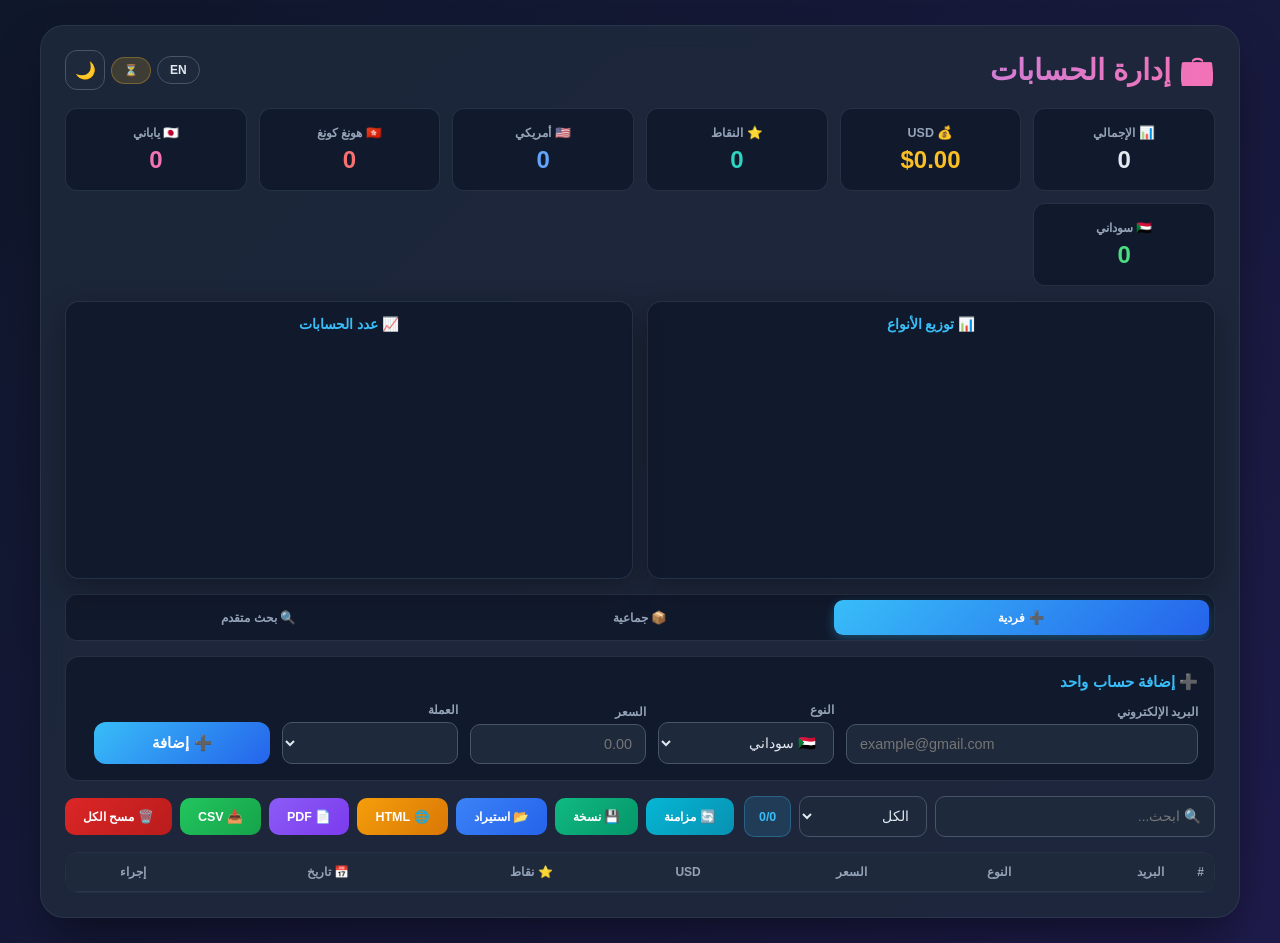
==== commit c53cb228: "Create index.html" ====
--- a/index.html
+++ b/index.html
@@ -3,7 +3,7 @@
 <head>
 <meta charset="UTF-8">
 <meta name="viewport" content="width=device-width,initial-scale=1">
-<title data-i18n="title">إدارة الحسابات</title>
+<title>إدارة الحسابات</title>
 <link rel="stylesheet" href="style.css">
 <link rel="manifest" href="manifest.json">
 <meta name="theme-color" content="#0f172a">
@@ -11,7 +11,7 @@
 <body>
 <div class="c">
 <div class="hd">
-<h1>💼 <span data-i18n="appTitle">إدارة الحسابات</span></h1>
+<h1>💼 إدارة الحسابات</h1>
 <div class="hd-actions">
 <button class="lang-btn" onclick="toggleLang()" id="langBtn">EN</button>
 <span class="ss syncing" id="ss">⏳</span>
@@ -20,53 +20,53 @@
 </div>
 
 <div class="sg">
-<div class="sc" onclick="filterByType('all')"><span class="l" data-i18n="total">📊 الإجمالي</span><span class="v" id="tc">0</span></div>
-<div class="sc"><span class="l" data-i18n="usdTotal">💰 USD</span><span class="v gold" id="tu">$0.00</span></div>
+<div class="sc" onclick="filterByType('all')"><span class="l">📊 الإجمالي</span><span class="v" id="tc">0</span></div>
+<div class="sc"><span class="l">💰 USD</span><span class="v gold" id="tu">$0.00</span></div>
 <div class="sc"><span class="l">⭐ النقاط</span><span class="v" id="tp" style="color:#2dd4bf">0</span></div>
-<div class="sc" onclick="filterByType('أمريكي')"><span class="l">🇺🇸 <span data-i18n="american">أمريكي</span></span><span class="v blue" id="ta">0</span></div>
-<div class="sc" onclick="filterByType('هونغ كونغ')"><span class="l">🇭🇰 <span data-i18n="hongkong">هونغ كونغ</span></span><span class="v red" id="th">0</span></div>
-<div class="sc" onclick="filterByType('ياباني')"><span class="l">🇯🇵 <span data-i18n="japanese">ياباني</span></span><span class="v pink" id="tj">0</span></div>
-<div class="sc" onclick="filterByType('سوداني')"><span class="l">🇸🇩 <span data-i18n="sudanese">سوداني</span></span><span class="v sudan" id="tsd">0</span></div>
+<div class="sc" onclick="filterByType('أمريكي')"><span class="l">🇺🇸 أمريكي</span><span class="v blue" id="ta">0</span></div>
+<div class="sc" onclick="filterByType('هونغ كونغ')"><span class="l">🇭🇰 هونغ كونغ</span><span class="v red" id="th">0</span></div>
+<div class="sc" onclick="filterByType('ياباني')"><span class="l">🇯🇵 ياباني</span><span class="v pink" id="tj">0</span></div>
+<div class="sc" onclick="filterByType('سوداني')"><span class="l">🇸🇩 سوداني</span><span class="v sudan" id="tsd">0</span></div>
 </div>
 
 <div class="charts-row">
 <div class="chart-card">
-<h4 data-i18n="pieChart">📊 توزيع الأنواع</h4>
+<h4>📊 توزيع الأنواع</h4>
 <svg id="pieChart" viewBox="0 0 200 200"></svg>
 </div>
 <div class="chart-card">
-<h4 data-i18n="barChart">📈 عدد الحسابات</h4>
+<h4>📈 عدد الحسابات</h4>
 <svg id="barChart" viewBox="0 0 400 200"></svg>
 </div>
 </div>
 
 <div class="tb">
-<button class="tbb active" onclick="switchTab('single',this)" data-i18n="single">➕ فردية</button>
-<button class="tbb" onclick="switchTab('bulk',this)" data-i18n="bulk">📦 جماعية</button>
-<button class="tbb" onclick="switchTab('filters',this)" data-i18n="advancedFilters">🔍 بحث متقدم</button>
+<button class="tbb active" onclick="switchTab('single',this)">➕ فردية</button>
+<button class="tbb" onclick="switchTab('bulk',this)">📦 جماعية</button>
+<button class="tbb" onclick="switchTab('filters',this)">🔍 بحث متقدم</button>
 </div>
 
 <div class="tc active" id="tab-single">
-<h3 data-i18n="addSingle">➕ إضافة حساب واحد</h3>
+<h3>➕ إضافة حساب واحد</h3>
 <div class="af">
-<div class="fg"><label data-i18n="email">البريد الإلكتروني</label><input type="email" id="ei" placeholder="example@gmail.com" dir="ltr"></div>
-<div class="fg"><label data-i18n="type">النوع</label>
+<div class="fg"><label>البريد الإلكتروني</label><input type="email" id="ei" placeholder="example@gmail.com" dir="ltr"></div>
+<div class="fg"><label>النوع</label>
 <select id="ti" onchange="updateFF()">
-<option value="سوداني" data-i18n="sudanese">🇸🇩 سوداني</option>
-<option value="أمريكي" data-i18n="american">🇺🇸 أمريكي</option>
-<option value="هونغ كونغ" data-i18n="hongkong">🇭🇰 هونغ كونغ</option>
-<option value="ياباني" data-i18n="japanese">🇯🇵 ياباني</option>
+<option value="سوداني">🇸🇩 سوداني</option>
+<option value="أمريكي">🇺🇸 أمريكي</option>
+<option value="هونغ كونغ">🇭🇰 هونغ كونغ</option>
+<option value="ياباني">🇯🇵 ياباني</option>
 </select></div>
-<div class="fg" id="pg"><label data-i18n="price">السعر</label><input type="number" id="pi" placeholder="0.00" min="0" step="0.01"></div>
-<div class="fg"><label data-i18n="currency">العملة</label><select id="ci" onchange="updateCurrencyDisplay()"></select></div>
-<button onclick="addAccount()" data-i18n="addBtn">➕ إضافة</button>
+<div class="fg" id="pg"><label>السعر</label><input type="number" id="pi" placeholder="0.00" min="0" step="0.01"></div>
+<div class="fg"><label>العملة</label><select id="ci" onchange="updateCurrencyDisplay()"></select></div>
+<button onclick="addAccount()">➕ إضافة</button>
 </div>
 </div>
 
 <div class="tc" id="tab-bulk">
-<h3 data-i18n="addBulk">📦 إضافة جماعية</h3>
+<h3>📦 إضافة جماعية</h3>
 <div class="hb">
-<strong data-i18n="hintTitle">🧠 النظام يستوعب أي صيغة:</strong><br>
+<strong>🧠 النظام يستوعب أي صيغة:</strong><br>
 <code>user@gmail.com 50 أمريكي</code><br>
 <code>ahmed@gmail.com سوداني</code><br>
 <code>test@x.com 100 SAR</code>
@@ -74,49 +74,49 @@
 <div class="bf">
 <textarea id="bi" placeholder="الصق الإيميلات هنا..."></textarea>
 <div class="bo">
-<div class="fg"><label data-i18n="defaultType">النوع الافتراضي</label><select id="bdt"><option value="سوداني" data-i18n="sudanese">🇸🇩 سوداني</option><option value="أمريكي" data-i18n="american">🇺🇸 أمريكي</option><option value="هونغ كونغ" data-i18n="hongkong">🇭🇰 هونغ كونغ</option><option value="ياباني" data-i18n="japanese">🇯🇵 ياباني</option></select></div>
-<div class="fg"><label data-i18n="duplicate">التكرار</label><select id="bda"><option value="skip" data-i18n="skip">تخطي</option><option value="update" data-i18n="update">تحديث</option></select></div>
+<div class="fg"><label>النوع الافتراضي</label><select id="bdt"><option value="سوداني">🇸🇩 سوداني</option><option value="أمريكي">🇺🇸 أمريكي</option><option value="هونغ كونغ">🇭🇰 هونغ كونغ</option><option value="ياباني">🇯🇵 ياباني</option></select></div>
+<div class="fg"><label>التكرار</label><select id="bda"><option value="skip">تخطي</option><option value="update">تحديث</option></select></div>
 </div>
 <div class="ba">
-<button class="p" onclick="bulkAdd()" data-i18n="addAll">📥 إضافة الكل</button>
-<button class="s" onclick="loadExample()" data-i18n="example">📋 مثال</button>
-<button class="s" onclick="clearBulkInput()" data-i18n="clear">🧹 تفريغ</button>
+<button class="p" onclick="bulkAdd()">📥 إضافة الكل</button>
+<button class="s" onclick="loadExample()">📋 مثال</button>
+<button class="s" onclick="clearBulkInput()">🧹 تفريغ</button>
 </div>
 </div>
 </div>
 
 <div class="tc" id="tab-filters">
-<h3 data-i18n="advancedSearch">🔍 بحث متقدم</h3>
+<h3>🔍 بحث متقدم</h3>
 <div class="af" style="display:flex;flex-direction:column;gap:12px">
-<div class="fg"><label data-i18n="priceFrom">السعر من (USD)</label><input type="number" id="pFrom" placeholder="0" min="0" step="0.01"></div>
-<div class="fg"><label data-i18n="priceTo">السعر إلى (USD)</label><input type="number" id="pTo" placeholder="9999" min="0" step="0.01"></div>
-<div class="fg"><label data-i18n="dateFrom">التاريخ من</label><input type="date" id="dFrom"></div>
-<div class="fg"><label data-i18n="dateTo">التاريخ إلى</label><input type="date" id="dTo"></div>
-<button onclick="applyAdvancedFilter()" data-i18n="applyFilter">🔍 تطبيق البحث</button>
-<button onclick="clearAdvancedFilter()" style="background:#475569" data-i18n="clearFilter">🧹 مسح البحث</button>
+<div class="fg"><label>السعر من (USD)</label><input type="number" id="pFrom" placeholder="0" min="0" step="0.01"></div>
+<div class="fg"><label>السعر إلى (USD)</label><input type="number" id="pTo" placeholder="9999" min="0" step="0.01"></div>
+<div class="fg"><label>التاريخ من</label><input type="date" id="dFrom"></div>
+<div class="fg"><label>التاريخ إلى</label><input type="date" id="dTo"></div>
+<button onclick="applyAdvancedFilter()">🔍 تطبيق البحث</button>
+<button onclick="clearAdvancedFilter()" style="background:#475569">🧹 مسح البحث</button>
 </div>
 </div>
 
 <div class="ct">
 <div class="sr">
-<input type="text" id="si" placeholder="🔍 ابحث..." oninput="renderAccounts()" data-i18n="search">
+<input type="text" id="si" placeholder="🔍 ابحث..." oninput="renderAccounts()">
 <select id="ft" onchange="renderAccounts()">
-<option value="all" data-i18n="all">الكل</option>
-<option value="سوداني" data-i18n="sudanese">🇸🇩 سوداني</option>
-<option value="أمريكي" data-i18n="american">🇺🇸 أمريكي</option>
-<option value="هونغ كونغ" data-i18n="hongkong">🇭🇰 هونغ كونغ</option>
-<option value="ياباني" data-i18n="japanese">🇯🇵 ياباني</option>
+<option value="all">الكل</option>
+<option value="سوداني">🇸🇩 سوداني</option>
+<option value="أمريكي">🇺🇸 أمريكي</option>
+<option value="هونغ كونغ">🇭🇰 هونغ كونغ</option>
+<option value="ياباني">🇯🇵 ياباني</option>
 </select>
 <span class="fc" id="fc">0/0</span>
 </div>
 <div class="ar">
-<button class="bn sync" onclick="forceSync()" data-i18n="sync">🔄 مزامنة</button>
-<button class="bn backup" onclick="exportBackup()" data-i18n="backup">💾 نسخة</button>
-<button class="bn restore" onclick="triggerImport()" data-i18n="restore">📂 استيراد</button>
-<button class="bn html" onclick="exportToHTML()" data-i18n="html">🌐 HTML</button>
-<button class="bn pdf" onclick="exportToPDF()" data-i18n="pdf">📄 PDF</button>
-<button class="bn csv" onclick="exportToCSV()" data-i18n="csv">📥 CSV</button>
-<button class="bn clear" onclick="openClearModal()" data-i18n="clearAll">🗑️ مسح الكل</button>
+<button class="bn sync" onclick="forceSync()">🔄 مزامنة</button>
+<button class="bn backup" onclick="exportBackup()">💾 نسخة</button>
+<button class="bn restore" onclick="triggerImport()">📂 استيراد</button>
+<button class="bn html" onclick="exportToHTML()">🌐 HTML</button>
+<button class="bn pdf" onclick="exportToPDF()">📄 PDF</button>
+<button class="bn csv" onclick="exportToCSV()">📥 CSV</button>
+<button class="bn clear" onclick="openClearModal()">🗑️ مسح الكل</button>
 </div>
 <input type="file" id="if" accept=".json" style="display:none" onchange="importBackup(event)">
 </div>
@@ -128,13 +128,13 @@
 <table>
 <thead><tr>
 <th style="width:40px">#</th>
-<th data-i18n="email">البريد</th>
-<th data-i18n="type">النوع</th>
-<th data-i18n="price">السعر</th>
+<th>البريد</th>
+<th>النوع</th>
+<th>السعر</th>
 <th>USD</th>
 <th>⭐ نقاط</th>
-<th data-i18n="date">📅 تاريخ</th>
-<th style="width:90px" data-i18n="actions">إجراء</th>
+<th>📅 تاريخ</th>
+<th style="width:90px">إجراء</th>
 </tr></thead>
 <tbody id="at"></tbody>
 </table>
@@ -145,11 +145,11 @@
 
 <div class="mo" id="cm">
 <div class="m">
-<h3 data-i18n="confirmClear">⚠️ تأكيد المسح</h3>
-<p data-i18n="confirmClearMsg">هل أنت متأكد من مسح جميع الحسابات؟ لا يمكن التراجع!</p>
+<h3>⚠️ تأكيد المسح</h3>
+<p>هل أنت متأكد من مسح جميع الحسابات؟</p>
 <div class="ma">
-<button class="mc" onclick="closeClearModal()" data-i18n="cancel">❌ إلغاء</button>
-<button class="mf" onclick="confirmClearAll()" data-i18n="delete">🗑️ مسح</button>
+<button class="mc" onclick="closeClearModal()">❌ إلغاء</button>
+<button class="mf" onclick="confirmClearAll()">🗑️ مسح</button>
 </div>
 </div>
 </div>
@@ -160,6 +160,5 @@
 <script src="lang.js"></script>
 <script src="app.js"></script>
 <script src="points.js"></script>
-<script>if('serviceWorker' in navigator){navigator.serviceWorker.register('sw.js').catch(e=>console.log('SW fail',e))}</script>
 </body>
 </html>
